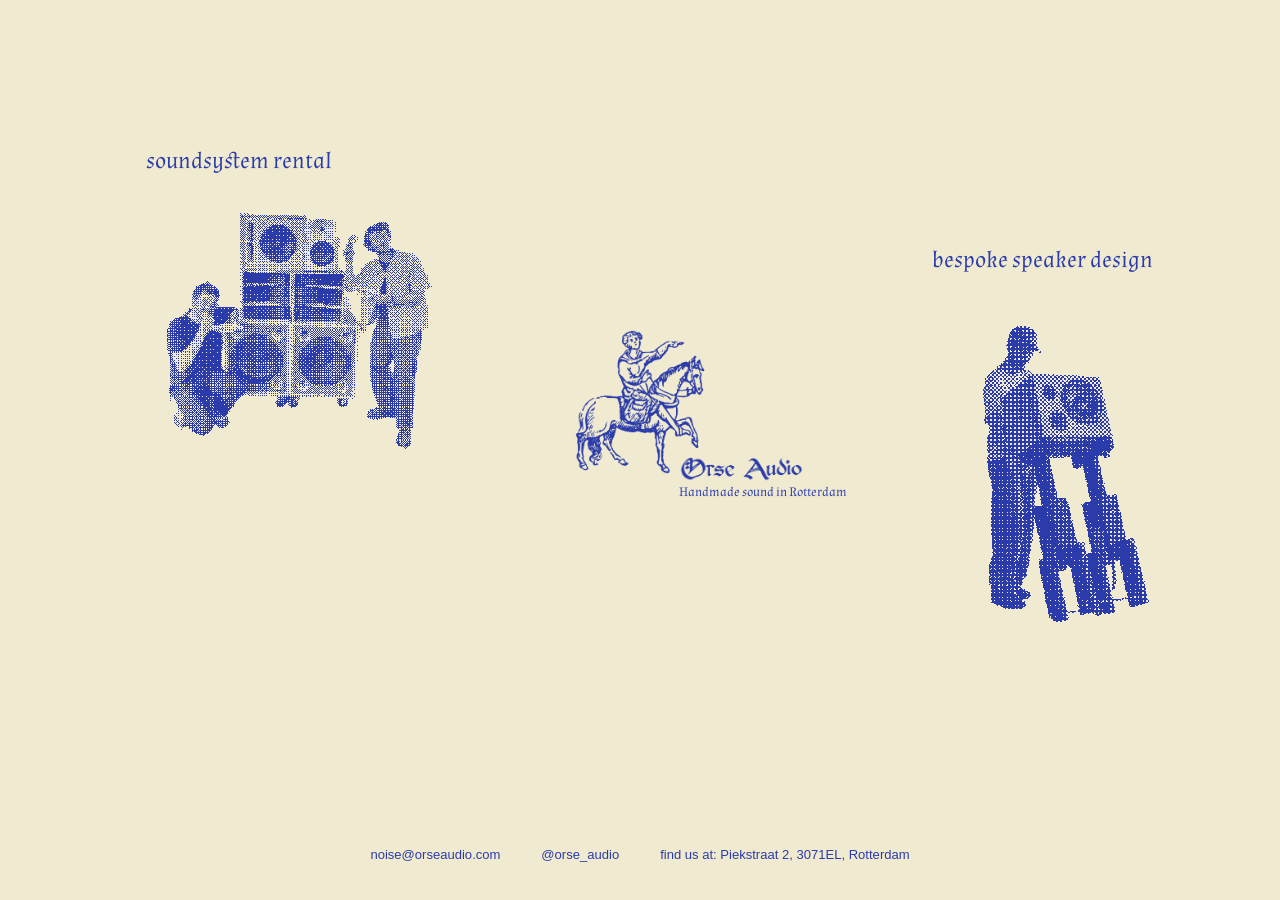
==== index.html @ da56aeb6 "Add Are.na text tiles and enlarge gallery thumbnails Co-authored-by: Perplexity <noreply@perplexity." ====
<!doctype html>
<html lang="en">
<head>
  <meta charset="utf-8">
  <meta name="viewport" content="width=device-width, initial-scale=1">
  <meta name="theme-color" content="#f0ebd0">
  <meta name="description" content="Orse Audio. Handmade sound in Rotterdam. Soundsystem rental and bespoke speaker design.">
  <title>Orse Audio | Handmade sound in Rotterdam</title>
  <link rel="icon" href="./assets/horse.png" type="image/png">
  <link rel="stylesheet" href="./base.css">
  <link rel="stylesheet" href="./style.css">
  <link rel="stylesheet" href="./gallery.css">
  <script src="./dither.js" defer></script>
  <script src="./gallery.js" defer></script>
</head>
<body>
  <main class="stage">
    <header class="brand">
      <img class="horse" src="./assets/horse.png" alt="" width="301" height="334">
      <h1 class="signature">
  <img class="wordmark" src="./assets/orse-wordmark.png" alt="Orse Audio" >
  <span>Handmade sound in Rotterdam</span>
</h1>
    </header>

    <section class="service rental" aria-label="Soundsystem rental">
      <details class="disclosure">
        <summary>soundsystem rental</summary>
        <!-- Edit the rental copy between the opening and closing .panel tags. -->
        <div class="panel">
          <p>You can rent our soundsystem or Hi-Fi speakers for a weekend or longer for events, installations and parties. We mostly work with smaller, more intimate events, but have got rooms dancing with up to 200 people. We can deliver the soundsystem, set it up and get it sounding right for your event.</p>
          <p>We like to go beyond renting out the soundsystem. We can work with you on the atmosphere, from curating DJs to dressing the space.</p>
          <p><a href="mailto:noise@orseaudio.com?subject=Soundsystem%20rental">Ask about rental</a></p>
          <p><a href="./events.html" data-open-gallery="events">gallery of events &gt;&gt;&gt;</a></p>
        </div>
      </details>
      <div class="photo">
        <img src="./assets/rental.png" alt="Two people beside the Orse Audio soundsystem" width="314" height="279" data-dither>
      </div>
    </section>

    <section class="service bespoke" aria-label="Bespoke speaker design">
      <details class="disclosure">
        <summary>bespoke speaker design</summary>
        <!-- Edit the bespoke copy between the opening and closing .panel tags. -->
        <div class="panel">
          <p>Hello, we are Orse Audio. We’ve been hand-building custom speakers for artist studios, experimental sound installations, institutions, raves and spaces where people gather since 2021.</p>
          <p>To us, a speaker is more than just a black box in the corner of a room, its a bridge between artistic expression, acoustic quality and people, one that can shape how a space looks and sounds and how we feel within them. We like to experiment with craft processes and form to bring unique design ideas to life without compromising on sound quality. By hand building everything from our atelier in Rotterdam, no CNC’s here, means no two speakers are the same, leaving them alive with the kind of small imperfections that makes music feel human.</p>
          <p>We are happy to take on custom orders made to suit your needs, from a single pair of speakers to a full set up for bar or venue. Feel free to get in touch for a chat or come by the studio to listen to a pair.</p>
          <p><a href="mailto:noise@orseaudio.com?subject=Bespoke%20speaker%20design">Ask about a speaker build</a></p>
          <p><a href="./speakers.html" data-open-gallery="speakers">gallery of speakers &gt;&gt;&gt;</a></p>
        </div>
      </details>
      <div class="photo">
        <img src="./assets/bespoke.png" alt="The handmade Orse Audio speaker stack" width="314" height="279" data-dither>
      </div>
    </section>
  </main>

  <footer class="contact" aria-label="Contact">
    <a href="mailto:noise@orseaudio.com">noise@orseaudio.com</a>
    <a href="https://www.instagram.com/orse_audio/" target="_blank" rel="noopener noreferrer">@orse_audio</a>
    <a href="https://www.google.com/maps/place/De+Piekfabriek/@51.9101355,4.5101745,18.38z/data=!4m6!3m5!1s0x47c4330036aeba85:0x834c422b95660777!8m2!3d51.9093707!4d4.5114823!16s%2Fg%2F11n3xyvdkq?entry=ttu&g_ep=EgoyMDI2MTExNS4wIKXMDSoASAFQAw%3D%3D">find us at: Piekstraat 2, 3071EL, Rotterdam</a>

  </footer>

  <template id="gallery-popup-template">
    <dialog class="gallery-popup">
      <header class="gallery-popup-bar">
        <button class="gallery-popup-close" type="button" aria-label="Close gallery" autofocus>×</button>
        <h2></h2>
      </header>
      <div class="gallery-popup-content">
        <p class="gallery-status" role="status">Loading gallery…</p>
        <ul class="gallery-grid" data-gallery></ul>
      </div>
    </dialog>
  </template>
</body>
</html>
---- base.css ----
*, *::before, *::after { box-sizing: border-box; }
body, h1, p { margin: 0; }
body { min-block-size: 100svh; }
img, canvas { display: block; max-inline-size: 100%; }
a { color: inherit; text-underline-offset: .2em; }
:focus-visible { outline: 2px solid currentColor; outline-offset: 4px; }
---- style.css ----
@font-face {
  font-family: Almendra;
  src: url("./assets/almendra.woff2") format("woff2");
  font-display: swap;
}

:root {
  --paper: #f0ebd0;
  --ink: #2b3baa;
  --hatched-frame: linear-gradient(var(--paper), var(--paper)) padding-box,
    repeating-linear-gradient(135deg, var(--ink) 0 1px, var(--paper) 1px 2.5px) border-box;
  --display: Almendra, Georgia, serif;
  --body: Arial, sans-serif;
  --text-small: clamp(.75rem, .72rem + .12vw, .875rem);
  --text-copy: clamp(.875rem, .81rem + .17vw, 1rem);
  --text-title: clamp(1.32rem, 1.08rem + .45vw, 1.6rem);
  --photo-width: clamp(9rem, 13vw, 12rem);
  --horse-width: clamp(9rem, 10vw, 10rem);
  --swing: 25deg;
}

body {
  display: flex;
  flex-direction: column;
  background: var(--paper);
  color: var(--ink);
  font: var(--text-copy)/1.38 var(--body);
}

.stage {
  flex: 1;
  display: grid;
  align-content: start;
  gap: 1.55rem;
  inline-size: min(100%, 34rem);
  margin-inline: auto;
  padding: 3.1rem 1.5rem 2.5rem;
}

.brand {
  position: relative;
  align-self: start;
  justify-self: center;
  inline-size: var(--horse-width);
  margin-block: .4rem 2.2rem;
}

.horse {
  inline-size: 100%;
  block-size: auto;
  transform-origin: 50% 56%;
}

@media (prefers-reduced-motion: no-preference) {
  .horse { animation: rock 6s ease-in-out infinite; }
  .panel { animation: unfold 220ms ease-out both; }
}

@keyframes rock {
  0%, 100% { transform: rotate(0); }
  25% { transform: rotate(var(--swing)); }
  75% { transform: rotate(calc(-1 * var(--swing))); }
}

@keyframes unfold {
  from { opacity: 0; transform: translateY(-4px); }
  to { opacity: 1; transform: translateY(0); }
}

.signature {
  position: absolute;
  inset-block-start: 87%;
  inset-inline-start: 77%;
  font: normal var(--text-title)/1.1 var(--display);
  white-space: nowrap;
}

.signature span {
  display: block;
  margin-block-start: .18rem;
  font-size: var(--text-small);
}

.signature .wordmark {
  width: 125px;
  height: auto;
}

.service {
  display: grid;
  grid-template-columns: minmax(0, 1fr);
  grid-template-rows: auto 1fr;
  align-self: start;
  justify-items: start;
}

.disclosure { display: contents; }

summary {
  position: relative;
  z-index: 1;
  grid-area: 1 / 1;
  display: grid;
  align-items: center;
  min-block-size: 44px;
  list-style: none;
  font: normal var(--text-title)/1.12 var(--display);
  cursor: pointer;
  -webkit-tap-highlight-color: transparent;
}

summary::-webkit-details-marker { display: none; }
summary:hover, details[open] > summary, summary:active {
  text-decoration: underline;
  text-decoration-thickness: 1px;
  text-underline-offset: .16em;
}

.photo {
  grid-area: 2 / 1;
  inline-size: var(--photo-width);
  margin-block-start: 1.15rem;
  align-self: start;
}

/* Keep native details semantics, but take the open box out of the layout. */
.panel {
  position: absolute;
  inset-inline-start: 0;
  z-index: 2;
  inline-size: 100%;
  max-block-size: min(30rem, 64svh);
  overflow: auto;
  padding: .85rem;
  border: 5px solid transparent;
  background: var(--hatched-frame);
  overflow-wrap: anywhere;
  line-height: 1.27;
}

details::details-content {
  position: relative;
  grid-area: 2 / 1;
  inline-size: min(100%, 18.25rem);
  align-self: stretch;
}
.panel p + p { margin-block-start: .85em; }

.photo img, .photo canvas { inline-size: 100%; block-size: auto; }
.photo canvas { image-rendering: pixelated; }
.photo img[data-rendered] { position: absolute; inline-size: 1px; block-size: 1px; clip-path: inset(50%); }

.contact {
  display: flex;
  justify-content: center;
  flex-wrap: wrap;
  align-items: center;
  column-gap: clamp(1rem, 3.2vw, 3rem);
  padding: .25rem 1rem clamp(.7rem, 2.6vh, 1.6rem);
  font-size: var(--text-small);
}

.contact a {
  display: flex;
  align-items: center;
  min-block-size: 44px;
  text-decoration: none;
}

.contact a:is(:hover, :focus-visible, :active) { text-decoration: underline; }

@media (max-width: 949px) {
  .rental { grid-area: 1 / 1; }
  .brand {
    grid-area: 2 / 1;
    inline-size: max-content;
    max-inline-size: 100%;
    margin-block: .4rem 1rem;
    text-align: center;
  }
  .brand .horse { inline-size: var(--horse-width); margin-inline: auto; }
  .signature { position: static; margin-block-start: .25rem; white-space: normal; }
  .signature .wordmark { margin-inline: auto; }
  .bespoke { grid-area: 3 / 1; grid-template-columns: minmax(0, 1fr) auto; }
  .bespoke summary { grid-column: 2; }
  .bespoke .photo { grid-column: 2; }
  .bespoke details::details-content {
    grid-column: 1 / -1;
    justify-self: end;
  }
  .panel { font-size: 1rem; line-height: 1.38; }
  /* Let the last box use some space below its photo without extending the page. */
  .bespoke .panel { max-block-size: min(calc(100% + 4.5rem), 64svh); }
}

@media (min-width: 950px) {
  .stage {
    inline-size: min(100%, 105rem);
    grid-template-columns: 33.5% 33% 33.5%;
    grid-template-rows: auto;
    gap: 0;
    padding: 0 0 2.5rem;
  }

  .brand {
    grid-area: 1 / 2;
    margin-block: clamp(14.5rem, 36.7svh, 25rem) 0;
  }

  .rental {
    --photo-width: 275px;
    grid-area: 1 / 1;
    margin-block-start: clamp(5.5rem, 15.5svh, 11rem);
    margin-inline-start: 34%;
  }

  .bespoke {
    --photo-width: 200px;
    grid-area: 1 / 3;
    margin-block-start: clamp(9rem, 26.6svh, 18rem);
    margin-inline: 18.9% 1rem;
  }

  .rental .photo { margin-inline-start: 1.05rem; }
  .bespoke .photo { margin-inline-start: 1.75rem; }
}

/* Preserve the overlap in browsers without the details content pseudo-element. */
@supports not selector(details::details-content) {
  .disclosure {
    position: relative;
    display: block;
    grid-area: 1 / 1 / 3 / -1;
    inline-size: 100%;
    z-index: 1;
  }
  .photo, .bespoke .photo {
    grid-row: 1 / 3;
    margin-block-start: calc(44px + 1.15rem);
  }
  .panel { inline-size: min(100%, 18.25rem); }
  @media (max-width: 949px) {
    .bespoke { grid-template-columns: minmax(0, 1fr) 12.5rem; }
    .bespoke summary, .bespoke .panel { margin-inline-start: auto; }
    .bespoke summary { inline-size: max-content; }
    .bespoke .panel {
      inset-inline: auto 0;
      max-block-size: min(15rem, 64svh);
    }
  }
}
---- gallery.css ----
.gallery-page, .gallery-popup {
  --gutter: clamp(.8rem, 2.7vw, 2.5rem);
  --gallery-edge: color-mix(in srgb, var(--ink) 30%, var(--paper));
}

.gallery-header, .gallery-main {
  inline-size: min(100%, 105rem);
  margin-inline: auto;
  padding-inline: var(--gutter);
}

.gallery-header {
  display: grid;
  grid-template-columns: minmax(0, 1fr) auto minmax(0, 1fr);
  align-items: center;
  gap: .75rem;
  padding-block: var(--gutter);
}

.gallery-header h1, .gallery-home { font: normal var(--text-title)/1.12 var(--display); }

.gallery-home, .gallery-back {
  display: inline-flex;
  align-items: center;
  width: fit-content;
  min-block-size: 44px;
}

.gallery-home { gap: .45rem; text-decoration: none; }
.gallery-home img { inline-size: 2.1rem; block-size: auto; }
.gallery-home:hover { text-decoration: underline; }
.gallery-back { justify-self: end; white-space: nowrap; }

.gallery-main { flex: 1; padding-block: .25rem 2rem; }

.gallery-status {
  display: grid;
  place-items: center;
  min-block-size: clamp(10rem, 37vh, 22rem);
  border-block: 1px solid var(--gallery-edge);
}

.gallery-status[hidden] { display: none; }

.gallery-grid {
  display: grid;
  grid-template-columns: repeat(auto-fill, minmax(min(var(--tile-min, 12.75rem), 100%), 1fr));
  gap: var(--tile-gap, clamp(.45rem, 1.15vw, 1rem));
  list-style: none;
  margin: 0;
  padding: 0;
}

.gallery-tile {
  display: grid;
  gap: .3rem;
  border: 1px solid var(--gallery-edge);
  padding: .3rem;
  font-size: var(--text-small);
  text-decoration: none;
  overflow-wrap: anywhere;
}

a.gallery-tile { cursor: zoom-in; }
a.gallery-tile:is(:hover, :focus-visible) { border-color: var(--ink); }
a.gallery-tile:hover .gallery-caption { text-decoration: underline; }

.gallery-text-tile {
  display: block;
  min-block-size: 100%;
  background: color-mix(in srgb, var(--ink) 4%, var(--paper));
  white-space: pre-wrap;
}

.gallery-text-tile p + p { margin-block-start: .4rem; }
.gallery-text-title { font-weight: 700; }

.gallery-tile img {
  inline-size: 100%;
  aspect-ratio: 1;
  object-fit: cover;
  background: color-mix(in srgb, var(--ink) 6%, var(--paper));
}

.gallery-popup {
  position: fixed;
  inset: clamp(1rem, 6dvh, 4.5rem) 4vw auto auto;
  inline-size: min(48vw, 54rem);
  block-size: 79vh;
  block-size: 79dvh;
  max-inline-size: none;
  max-block-size: none;
  margin: 0;
  padding: 0;
  border: 5px solid transparent;
  background: var(--hatched-frame);
  color: var(--ink);
  overflow: hidden;
}

.gallery-popup[open] {
  display: grid;
  grid-template-rows: auto minmax(0, 1fr);
}

.gallery-popup::backdrop { background: transparent; }

.gallery-popup-bar {
  display: flex;
  align-items: center;
  gap: .45rem;
  border-block-end: 4px solid transparent;
  background: var(--hatched-frame);
}

.gallery-popup-bar h2 { margin: 0; font: normal var(--text-title)/1.15 var(--display); }

.gallery-popup-close {
  flex: none;
  inline-size: 44px;
  block-size: 44px;
  padding: 0;
  border: 0;
  background: transparent;
  color: inherit;
  font: normal var(--text-title)/1 var(--display);
  cursor: pointer;
}

.gallery-popup-close:hover { background: color-mix(in srgb, var(--ink) 8%, var(--paper)); }
.gallery-popup-close:focus-visible { outline-offset: -3px; }

.gallery-popup-content {
  padding: clamp(.55rem, 1.35vw, 1.3rem);
  overflow: auto;
  overscroll-behavior: contain;
}

.gallery-popup .gallery-grid {
  --tile-min: 7.125rem;
  --tile-gap: .35rem;
}

.gallery-popup .gallery-tile { padding: .2rem; gap: .2rem; }
.gallery-popup .gallery-status { border: 0; }

.lightbox {
  inline-size: min(52vw, 56rem);
  max-inline-size: calc(100% - 1.5rem);
  max-block-size: calc(100dvh - 1.5rem);
  margin: auto;
  padding: clamp(.48rem, 1.2vw, 1rem);
  border: 5px solid transparent;
  background: var(--hatched-frame);
  color: var(--ink);
  overflow: auto;
}

.lightbox::backdrop { background: color-mix(in srgb, var(--paper) 83%, var(--ink)); opacity: .78; }
html:has(.lightbox[open], .gallery-popup[open]) { overflow: hidden; }
.lightbox figure { margin: 0; }

.lightbox-media {
  display: grid;
  place-items: center;
  min-block-size: 6rem;
  background: color-mix(in srgb, var(--ink) 5%, var(--paper));
}

.lightbox-media img {
  inline-size: auto;
  block-size: auto;
  max-block-size: max(8rem, calc(85dvh - 8rem));
  object-fit: contain;
}

.lightbox-media img[hidden], .lightbox-message[hidden], .lightbox-controls [hidden] { display: none; }
.lightbox-message { padding: 1rem; }
.lightbox figcaption { padding: .6rem .15rem .25rem; overflow-wrap: anywhere; }

.lightbox-controls {
  display: flex;
  flex-wrap: wrap;
  align-items: center;
  justify-content: space-between;
  gap: .3rem .65rem;
  font-size: var(--text-small);
}

.lightbox-controls nav { display: flex; align-items: center; gap: .4rem; }
.lightbox-controls output { font-variant-numeric: tabular-nums; }

.lightbox button {
  border: 0;
  min-block-size: 44px;
  padding: .3rem .45rem;
  background: transparent;
  color: inherit;
  font: inherit;
  cursor: pointer;
}

.lightbox button:hover, .lightbox button:active { text-decoration: underline; }
.lightbox button:focus-visible { outline-offset: -2px; }

@media (prefers-reduced-motion: no-preference) {
  .lightbox[open], .gallery-popup[open] { animation: unfold 220ms ease-out both; }
}

@media (max-width: 760px) {
  .gallery-popup {
    inset: 1rem 1rem auto;
    inline-size: auto;
    block-size: 84dvh;
  }
  .lightbox { inline-size: min(calc(100% - 1.5rem), 38rem); }
}

@media (max-width: 530px) {
  .gallery-header { grid-template-columns: 1fr auto; }
  .gallery-header h1 { grid-row: 2; grid-column: 1 / -1; }
  .gallery-page .gallery-grid { --tile-min: 8.5rem; }
}
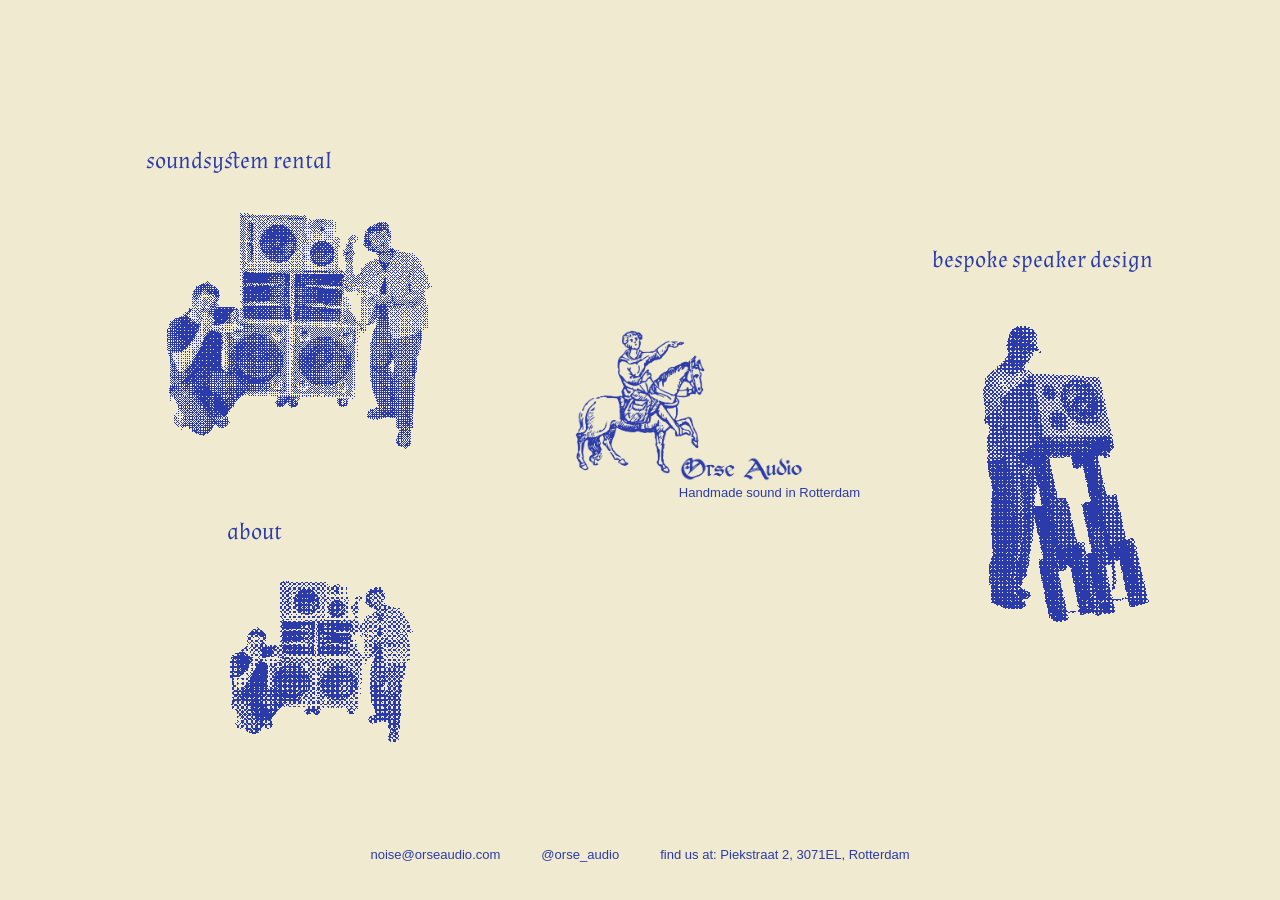
==== commit 0397af17: "Add About section and smooth the horse animation Co-authored-by: Perplexity <noreply@perplexity.ai>" ====
--- a/index.html
+++ b/index.html
@@ -55,6 +55,20 @@
         <img src="./assets/bespoke.png" alt="The handmade Orse Audio speaker stack" width="314" height="279" data-dither>
       </div>
     </section>
+
+    <section class="service about" aria-label="About Orse Audio">
+      <details class="disclosure">
+        <summary>about</summary>
+        <!-- Edit the about copy between the opening and closing .panel tags. -->
+        <div class="panel">
+          <p>Orse Audio is a speaker design and soundsystem rental studio based in Rotterdam. We’ve been building speakers by hand since 2021.</p>
+          <p><a href="mailto:noise@orseaudio.com">Get in touch</a> to visit the studio and listen to a pair.</p>
+        </div>
+      </details>
+      <div class="photo">
+        <img src="./assets/rental.png" alt="" width="314" height="279" data-dither>
+      </div>
+    </section>
   </main>
 
   <footer class="contact" aria-label="Contact">
--- a/style.css
+++ b/style.css
@@ -1,6 +1,21 @@
 @font-face {
   font-family: Almendra;
   src: url("./assets/almendra.woff2") format("woff2");
+  font-display: swap;
+}
+
+/* Add the licensed webfont URLs here when the files are available. */
+@font-face {
+  font-family: "Salium Pro";
+  src: local("Salium Pro"), local("SaliumPro");
+  font-weight: 400;
+  font-display: swap;
+}
+
+@font-face {
+  font-family: "New Edge 666 Light Rounded";
+  src: local("New Edge 666 Light Rounded"), local("NewEdge666 Light Rounded"), local("NewEdge666-LightRounded");
+  font-weight: 300;
   font-display: swap;
 }
 
@@ -9,8 +24,8 @@
   --ink: #2b3baa;
   --hatched-frame: linear-gradient(var(--paper), var(--paper)) padding-box,
     repeating-linear-gradient(135deg, var(--ink) 0 1px, var(--paper) 1px 2.5px) border-box;
-  --display: Almendra, Georgia, serif;
-  --body: Arial, sans-serif;
+  --display: "Salium Pro", Almendra, Georgia, serif;
+  --body: "New Edge 666 Light Rounded", Arial, sans-serif;
   --text-small: clamp(.75rem, .72rem + .12vw, .875rem);
   --text-copy: clamp(.875rem, .81rem + .17vw, 1rem);
   --text-title: clamp(1.32rem, 1.08rem + .45vw, 1.6rem);
@@ -24,7 +39,7 @@
   flex-direction: column;
   background: var(--paper);
   color: var(--ink);
-  font: var(--text-copy)/1.38 var(--body);
+  font: 300 var(--text-copy)/1.38 var(--body);
 }
 
 .stage {
@@ -52,14 +67,13 @@
 }
 
 @media (prefers-reduced-motion: no-preference) {
-  .horse { animation: rock 6s ease-in-out infinite; }
+  .horse { animation: rock 3s ease-in-out -1.5s infinite alternate; }
   .panel { animation: unfold 220ms ease-out both; }
 }
 
 @keyframes rock {
-  0%, 100% { transform: rotate(0); }
-  25% { transform: rotate(var(--swing)); }
-  75% { transform: rotate(calc(-1 * var(--swing))); }
+  from { transform: rotate(calc(-1 * var(--swing))); }
+  to { transform: rotate(var(--swing)); }
 }
 
 @keyframes unfold {
@@ -79,6 +93,8 @@
   display: block;
   margin-block-start: .18rem;
   font-size: var(--text-small);
+  font-family: var(--body);
+  font-weight: 300;
 }
 
 .signature .wordmark {
@@ -145,6 +161,7 @@
   align-self: stretch;
 }
 .panel p + p { margin-block-start: .85em; }
+.about .panel { max-block-size: min(14rem, 64svh); }
 
 .photo img, .photo canvas { inline-size: 100%; block-size: auto; }
 .photo canvas { image-rendering: pixelated; }
@@ -182,6 +199,7 @@
   .signature { position: static; margin-block-start: .25rem; white-space: normal; }
   .signature .wordmark { margin-inline: auto; }
   .bespoke { grid-area: 3 / 1; grid-template-columns: minmax(0, 1fr) auto; }
+  .about { grid-area: 4 / 1; }
   .bespoke summary { grid-column: 2; }
   .bespoke .photo { grid-column: 2; }
   .bespoke details::details-content {
@@ -189,21 +207,22 @@
     justify-self: end;
   }
   .panel { font-size: 1rem; line-height: 1.38; }
-  /* Let the last box use some space below its photo without extending the page. */
+  /* Let the boxes use a little space below their photos without shifting the page. */
   .bespoke .panel { max-block-size: min(calc(100% + 4.5rem), 64svh); }
+  .about .panel { max-block-size: min(calc(100% + 1.5rem), 64svh); }
 }
 
 @media (min-width: 950px) {
   .stage {
     inline-size: min(100%, 105rem);
     grid-template-columns: 33.5% 33% 33.5%;
-    grid-template-rows: auto;
+    grid-template-rows: auto auto;
     gap: 0;
     padding: 0 0 2.5rem;
   }
 
   .brand {
-    grid-area: 1 / 2;
+    grid-area: 1 / 2 / span 2;
     margin-block: clamp(14.5rem, 36.7svh, 25rem) 0;
   }
 
@@ -216,9 +235,16 @@
 
   .bespoke {
     --photo-width: 200px;
-    grid-area: 1 / 3;
+    grid-area: 1 / 3 / span 2;
     margin-block-start: clamp(9rem, 26.6svh, 18rem);
     margin-inline: 18.9% 1rem;
+  }
+
+  .about {
+    --photo-width: 190px;
+    grid-area: 2 / 1;
+    margin-block-start: clamp(2rem, 6svh, 4rem);
+    margin-inline-start: 53%;
   }
 
   .rental .photo { margin-inline-start: 1.05rem; }
@@ -247,5 +273,6 @@
       inset-inline: auto 0;
       max-block-size: min(15rem, 64svh);
     }
-  }
-}
+    .about .panel { max-block-size: min(10rem, 64svh); }
+  }
+}
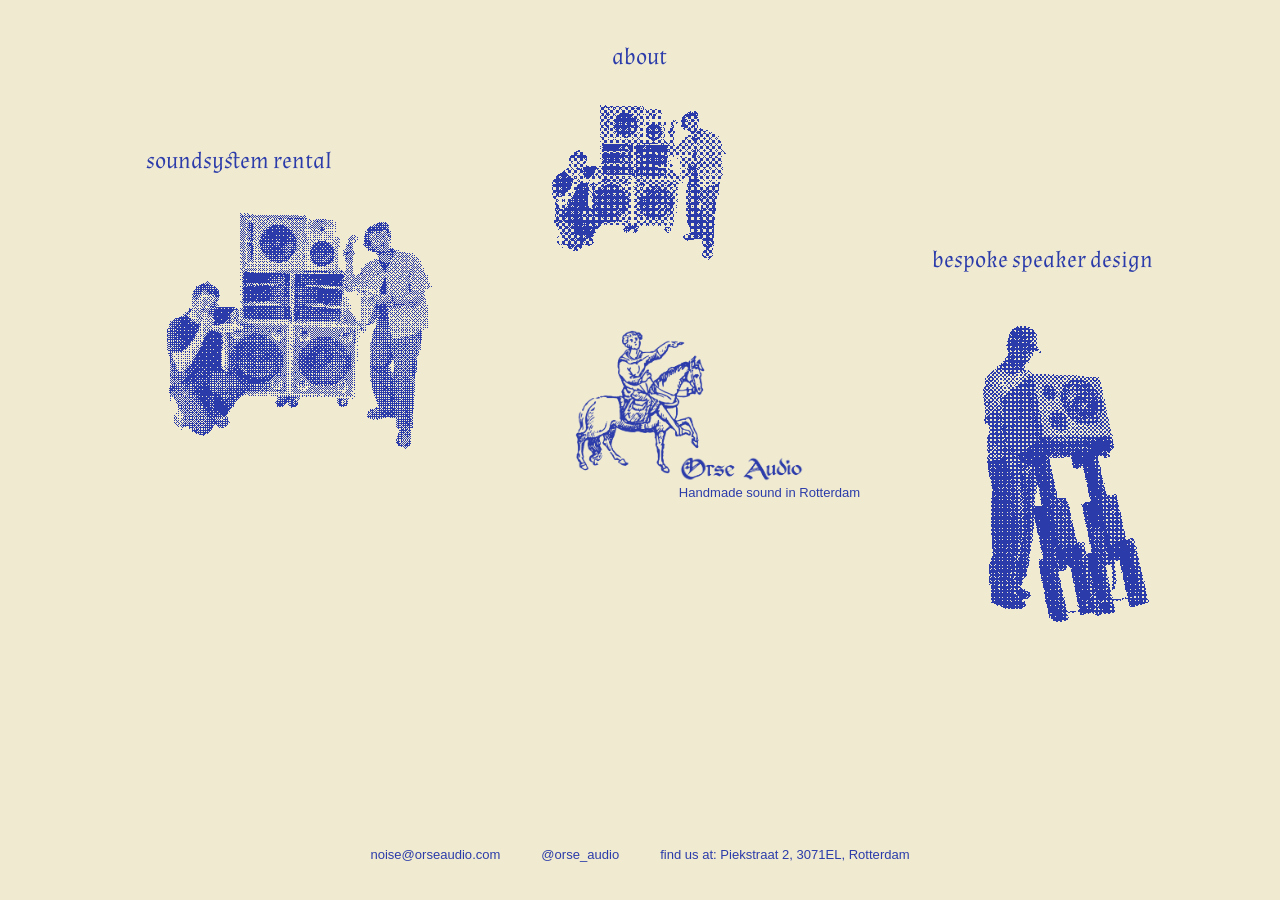
==== commit fc8110bd: "Centre About above the horse on desktop Co-authored-by: Perplexity <noreply@perplexity.ai>" ====
--- a/index.html
+++ b/index.html
@@ -8,7 +8,7 @@
   <title>Orse Audio | Handmade sound in Rotterdam</title>
   <link rel="icon" href="./assets/horse.png" type="image/png">
   <link rel="stylesheet" href="./base.css">
-  <link rel="stylesheet" href="./style.css">
+  <link rel="stylesheet" href="./style.css?v=about-desktop">
   <link rel="stylesheet" href="./gallery.css">
   <script src="./dither.js" defer></script>
   <script src="./gallery.js" defer></script>
--- a/style.css
+++ b/style.css
@@ -241,12 +241,15 @@
   }
 
   .about {
-    --photo-width: 190px;
-    grid-area: 2 / 1;
-    margin-block-start: clamp(2rem, 6svh, 4rem);
-    margin-inline-start: 53%;
-  }
-
+    --photo-width: clamp(7rem, 20svh, 190px);
+    grid-area: 1 / 2;
+    inline-size: min(100%, 18.25rem);
+    justify-self: center;
+    justify-items: center;
+    margin-block-start: clamp(1.25rem, 4svh, 2.5rem);
+  }
+
+  .about summary { text-align: center; }
   .rental .photo { margin-inline-start: 1.05rem; }
   .bespoke .photo { margin-inline-start: 1.75rem; }
 }
@@ -276,3 +279,32 @@
     .about .panel { max-block-size: min(10rem, 64svh); }
   }
 }
+
+@media (max-width: 600px) {
+  .stage {
+    /* Leave space for the headings, wordmark and contact links before sizing the art. */
+    --phone-art-height: clamp(2.5rem, calc((100svh - 21rem) / 4), 7rem);
+    --horse-width: min(27vw, var(--phone-art-height));
+    --photo-width: min(34vw, 8rem);
+    align-content: space-between;
+    gap: .35rem;
+    padding-block: .75rem .5rem;
+  }
+
+  .brand { margin-block: .25rem; }
+  .signature .wordmark { inline-size: 105px; }
+  .photo { margin-block-start: .2rem; }
+  .photo :is(img, canvas) {
+    inline-size: auto;
+    max-block-size: var(--phone-art-height);
+  }
+  .contact { padding-block: 0 .35rem; }
+  .panel { padding: .55rem; }
+  .rental .panel { max-block-size: min(calc(var(--phone-art-height) + 4.5rem), 52svh); }
+  .bespoke .panel, .about .panel { max-block-size: calc(100% + .3rem); }
+
+  @supports not selector(details::details-content) {
+    .photo, .bespoke .photo { margin-block-start: calc(44px + .2rem); }
+    .bespoke .panel, .about .panel { max-block-size: var(--phone-art-height); }
+  }
+}
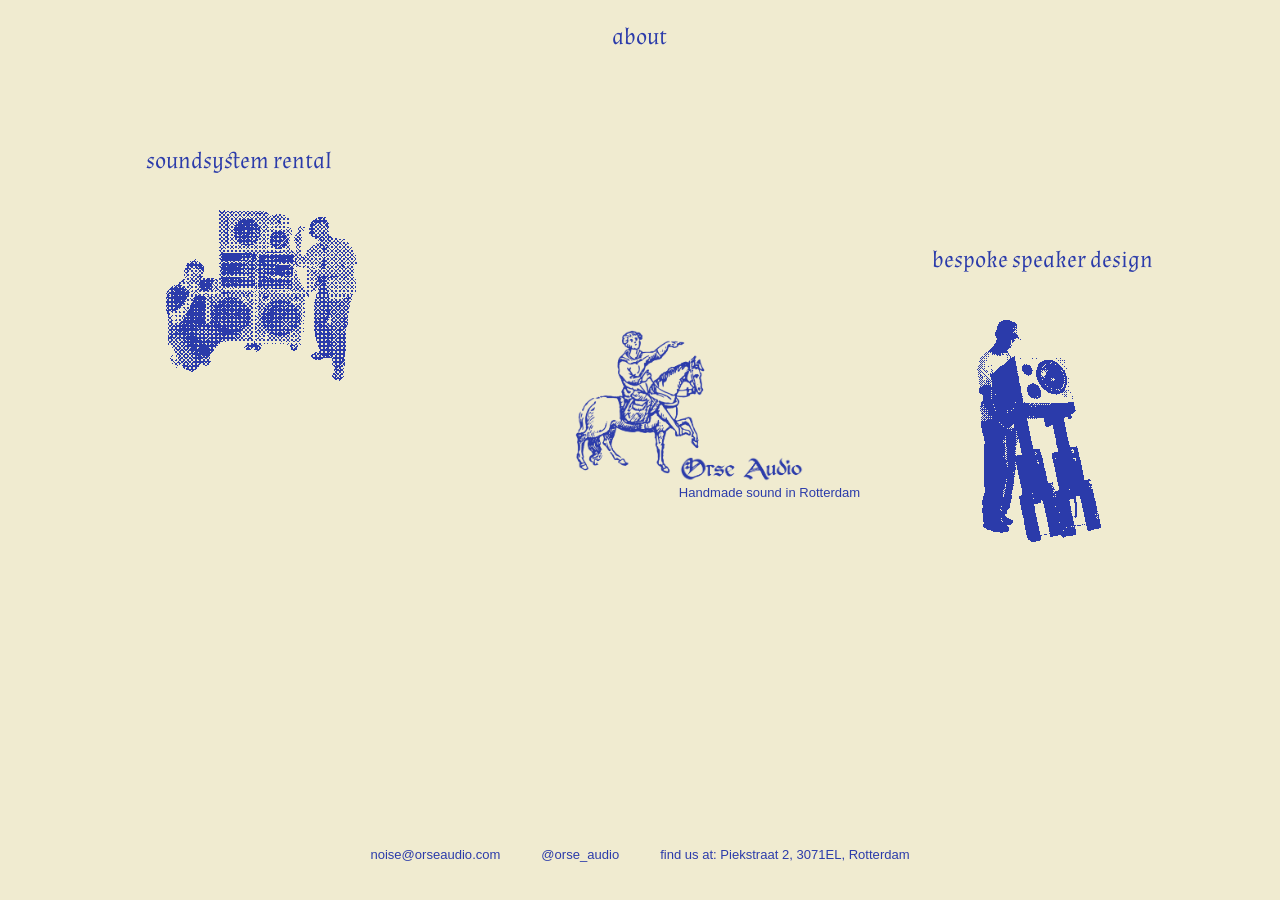
==== commit 742eab06: "Publish my local Orse Audio updates" ====
--- a/index.html
+++ b/index.html
@@ -8,7 +8,7 @@
   <title>Orse Audio | Handmade sound in Rotterdam</title>
   <link rel="icon" href="./assets/horse.png" type="image/png">
   <link rel="stylesheet" href="./base.css">
-  <link rel="stylesheet" href="./style.css?v=about-desktop">
+  <link rel="stylesheet" href="./style.css?v=compact-mobile">
   <link rel="stylesheet" href="./gallery.css">
   <script src="./dither.js" defer></script>
   <script src="./gallery.js" defer></script>
@@ -44,9 +44,9 @@
         <summary>bespoke speaker design</summary>
         <!-- Edit the bespoke copy between the opening and closing .panel tags. -->
         <div class="panel">
-          <p>Hello, we are Orse Audio. We’ve been hand-building custom speakers for artist studios, experimental sound installations, institutions, raves and spaces where people gather since 2021.</p>
-          <p>To us, a speaker is more than just a black box in the corner of a room, its a bridge between artistic expression, acoustic quality and people, one that can shape how a space looks and sounds and how we feel within them. We like to experiment with craft processes and form to bring unique design ideas to life without compromising on sound quality. By hand building everything from our atelier in Rotterdam, no CNC’s here, means no two speakers are the same, leaving them alive with the kind of small imperfections that makes music feel human.</p>
-          <p>We are happy to take on custom orders made to suit your needs, from a single pair of speakers to a full set up for bar or venue. Feel free to get in touch for a chat or come by the studio to listen to a pair.</p>
+          
+          <p>We like to experiment with craft processes, materials and form to bring unique design ideas to life without compromising on sound quality. By hand building everything from our atelier in Rotterdam, no CNC’s here, means no two speakers are the same, leaving them alive with the kind of small imperfections that makes music feel human.</p>
+          <p>We are happy to take on custom orders made to suit your needs, from a single pair of speakers to a full set up for bar or venue.</p>
           <p><a href="mailto:noise@orseaudio.com?subject=Bespoke%20speaker%20design">Ask about a speaker build</a></p>
           <p><a href="./speakers.html" data-open-gallery="speakers">gallery of speakers &gt;&gt;&gt;</a></p>
         </div>
@@ -61,12 +61,12 @@
         <summary>about</summary>
         <!-- Edit the about copy between the opening and closing .panel tags. -->
         <div class="panel">
-          <p>Orse Audio is a speaker design and soundsystem rental studio based in Rotterdam. We’ve been building speakers by hand since 2021.</p>
-          <p><a href="mailto:noise@orseaudio.com">Get in touch</a> to visit the studio and listen to a pair.</p>
+          <p>Hello, we are Orse Audio. We’ve been hand-building custom speakers for artist studios, experimental sound installations, institutions, raves and spaces where people gather since 2021.</p>
+          <p>To us, a speaker is more than just a black box in the corner of a room, its a bridge between artistic curiosity, acoustic expression and people, one that can not only shape how a space looks and sounds but how we feel within them. </p>
+          <p><a href="mailto:noise@orseaudio.com">Get in touch</a> for a chat or come by the studio to listen to a pair.</p>
         </div>
       </details>
-      <div class="photo">
-        <img src="./assets/rental.png" alt="" width="314" height="279" data-dither>
+      
       </div>
     </section>
   </main>
@@ -90,5 +90,15 @@
       </div>
     </dialog>
   </template>
+  <script>
+  document.addEventListener("click", (event) => {
+    // Leave the text box open while someone is using a gallery or lightbox.
+    if (event.target.closest(".gallery-popup, .lightbox")) return;
+
+    document.querySelectorAll("details.disclosure[open]").forEach((box) => {
+      if (!box.contains(event.target)) box.open = false;
+    });
+  });
+</script>
 </body>
 </html>
--- a/style.css
+++ b/style.css
@@ -67,7 +67,7 @@
 }
 
 @media (prefers-reduced-motion: no-preference) {
-  .horse { animation: rock 3s ease-in-out -1.5s infinite alternate; }
+  .horse { animation: rock 2.5s ease-in-out -1.5s infinite alternate; }
   .panel { animation: unfold 220ms ease-out both; }
 }
 
@@ -227,26 +227,26 @@
   }
 
   .rental {
-    --photo-width: 275px;
+    --photo-width: 200px;
     grid-area: 1 / 1;
     margin-block-start: clamp(5.5rem, 15.5svh, 11rem);
     margin-inline-start: 34%;
   }
 
   .bespoke {
-    --photo-width: 200px;
+    --photo-width: 150px;
     grid-area: 1 / 3 / span 2;
     margin-block-start: clamp(9rem, 26.6svh, 18rem);
     margin-inline: 18.9% 1rem;
   }
 
-  .about {
+   .about {
     --photo-width: clamp(7rem, 20svh, 190px);
     grid-area: 1 / 2;
     inline-size: min(100%, 18.25rem);
     justify-self: center;
     justify-items: center;
-    margin-block-start: clamp(1.25rem, 4svh, 2.5rem);
+    margin-block-start: 1rem;
   }
 
   .about summary { text-align: center; }
@@ -308,3 +308,10 @@
     .bespoke .panel, .about .panel { max-block-size: var(--phone-art-height); }
   }
 }
+.about .panel {
+  max-block-size: none;
+  overflow: visible;
+}
+.gallery-tile .gallery-caption {
+  display: none;
+}
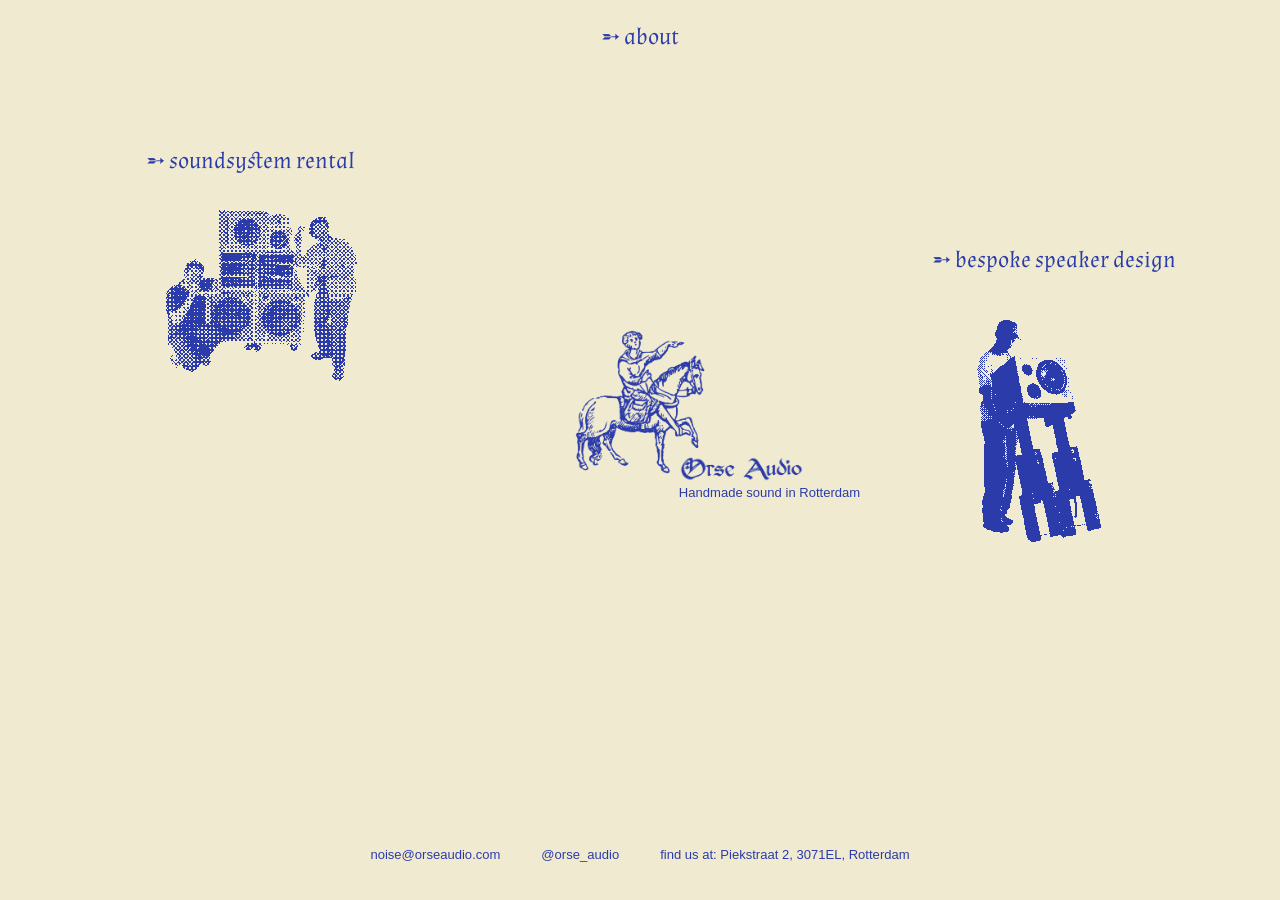
==== commit 5353246b: "describe what you changed" ====
--- a/index.html
+++ b/index.html
@@ -8,10 +8,11 @@
   <title>Orse Audio | Handmade sound in Rotterdam</title>
   <link rel="icon" href="./assets/horse.png" type="image/png">
   <link rel="stylesheet" href="./base.css">
-  <link rel="stylesheet" href="./style.css?v=compact-mobile">
-  <link rel="stylesheet" href="./gallery.css">
+  <link rel="stylesheet" href="./style.css?v=mobile-windows">
+  <link rel="stylesheet" href="./gallery.css?v=mobile-windows">
   <script src="./dither.js" defer></script>
   <script src="./gallery.js" defer></script>
+  <script src="./mobile-panels.js?v=mobile-windows" defer></script>
 </head>
 <body>
   <main class="stage">
@@ -25,7 +26,7 @@
 
     <section class="service rental" aria-label="Soundsystem rental">
       <details class="disclosure">
-        <summary>soundsystem rental</summary>
+        <summary>➵ soundsystem rental</summary>
         <!-- Edit the rental copy between the opening and closing .panel tags. -->
         <div class="panel">
           <p>You can rent our soundsystem or Hi-Fi speakers for a weekend or longer for events, installations and parties. We mostly work with smaller, more intimate events, but have got rooms dancing with up to 200 people. We can deliver the soundsystem, set it up and get it sounding right for your event.</p>
@@ -41,7 +42,7 @@
 
     <section class="service bespoke" aria-label="Bespoke speaker design">
       <details class="disclosure">
-        <summary>bespoke speaker design</summary>
+        <summary>➵ bespoke speaker design</summary>
         <!-- Edit the bespoke copy between the opening and closing .panel tags. -->
         <div class="panel">
           
@@ -58,7 +59,7 @@
 
     <section class="service about" aria-label="About Orse Audio">
       <details class="disclosure">
-        <summary>about</summary>
+        <summary>➵ about</summary>
         <!-- Edit the about copy between the opening and closing .panel tags. -->
         <div class="panel">
           <p>Hello, we are Orse Audio. We’ve been hand-building custom speakers for artist studios, experimental sound installations, institutions, raves and spaces where people gather since 2021.</p>
@@ -66,8 +67,6 @@
           <p><a href="mailto:noise@orseaudio.com">Get in touch</a> for a chat or come by the studio to listen to a pair.</p>
         </div>
       </details>
-      
-      </div>
     </section>
   </main>
 
@@ -90,6 +89,13 @@
       </div>
     </dialog>
   </template>
+  <dialog class="gallery-popup service-popup" aria-labelledby="service-popup-title">
+    <header class="gallery-popup-bar">
+      <button class="gallery-popup-close" type="button" aria-label="Close text box" autofocus>×</button>
+      <h2 id="service-popup-title"></h2>
+    </header>
+    <div class="gallery-popup-content"></div>
+  </dialog>
   <script>
   document.addEventListener("click", (event) => {
     // Leave the text box open while someone is using a gallery or lightbox.
--- a/style.css
+++ b/style.css
@@ -282,10 +282,13 @@
 
 @media (max-width: 600px) {
   .stage {
-    /* Leave space for the headings, wordmark and contact links before sizing the art. */
+    /* Reserve enough height for the headings, horse, and contact links. */
     --phone-art-height: clamp(2.5rem, calc((100svh - 21rem) / 4), 7rem);
     --horse-width: min(27vw, var(--phone-art-height));
-    --photo-width: min(34vw, 8rem);
+    --phone-photo-budget: calc(100svh - 20.75rem - var(--horse-width));
+    --phone-photo-height: min(calc(1.2 * var(--phone-art-height)),
+      max(1rem, calc(var(--phone-photo-budget) / 2)));
+    --photo-width: min(40.8vw, 9.6rem);
     align-content: space-between;
     gap: .35rem;
     padding-block: .75rem .5rem;
@@ -296,7 +299,11 @@
   .photo { margin-block-start: .2rem; }
   .photo :is(img, canvas) {
     inline-size: auto;
-    max-block-size: var(--phone-art-height);
+    max-block-size: var(--phone-photo-height);
+  }
+  .bespoke .photo :is(img, canvas) {
+    max-block-size: min(calc(1.2 * var(--phone-photo-height)),
+      max(var(--phone-photo-height), calc(var(--phone-photo-budget) - var(--phone-photo-height))));
   }
   .contact { padding-block: 0 .35rem; }
   .panel { padding: .55rem; }
@@ -314,4 +321,4 @@
 }
 .gallery-tile .gallery-caption {
   display: none;
-}+}
--- a/gallery.css
+++ b/gallery.css
@@ -216,6 +216,30 @@
   .lightbox { inline-size: min(calc(100% - 1.5rem), 38rem); }
 }
 
+@media (max-width: 600px) {
+  .service-popup {
+    inset: 0 1rem;
+    margin-block: auto;
+    block-size: fit-content;
+    max-block-size: calc(100vh - 3rem);
+    max-block-size: min(84dvh, calc(100dvh - 3rem));
+    box-shadow: 0 .4rem 1.5rem color-mix(in srgb, var(--ink) 17%, transparent);
+  }
+
+  .service-popup::backdrop { background: color-mix(in srgb, var(--ink) 8%, transparent); }
+  .service-popup .gallery-popup-content { padding: 1rem; }
+  .service-popup .panel {
+    position: static;
+    inline-size: min(100%, 40rem);
+    max-block-size: none;
+    overflow: visible;
+    padding: 0;
+    border: 0;
+    background: none;
+    animation: none;
+  }
+}
+
 @media (max-width: 530px) {
   .gallery-header { grid-template-columns: 1fr auto; }
   .gallery-header h1 { grid-row: 2; grid-column: 1 / -1; }
